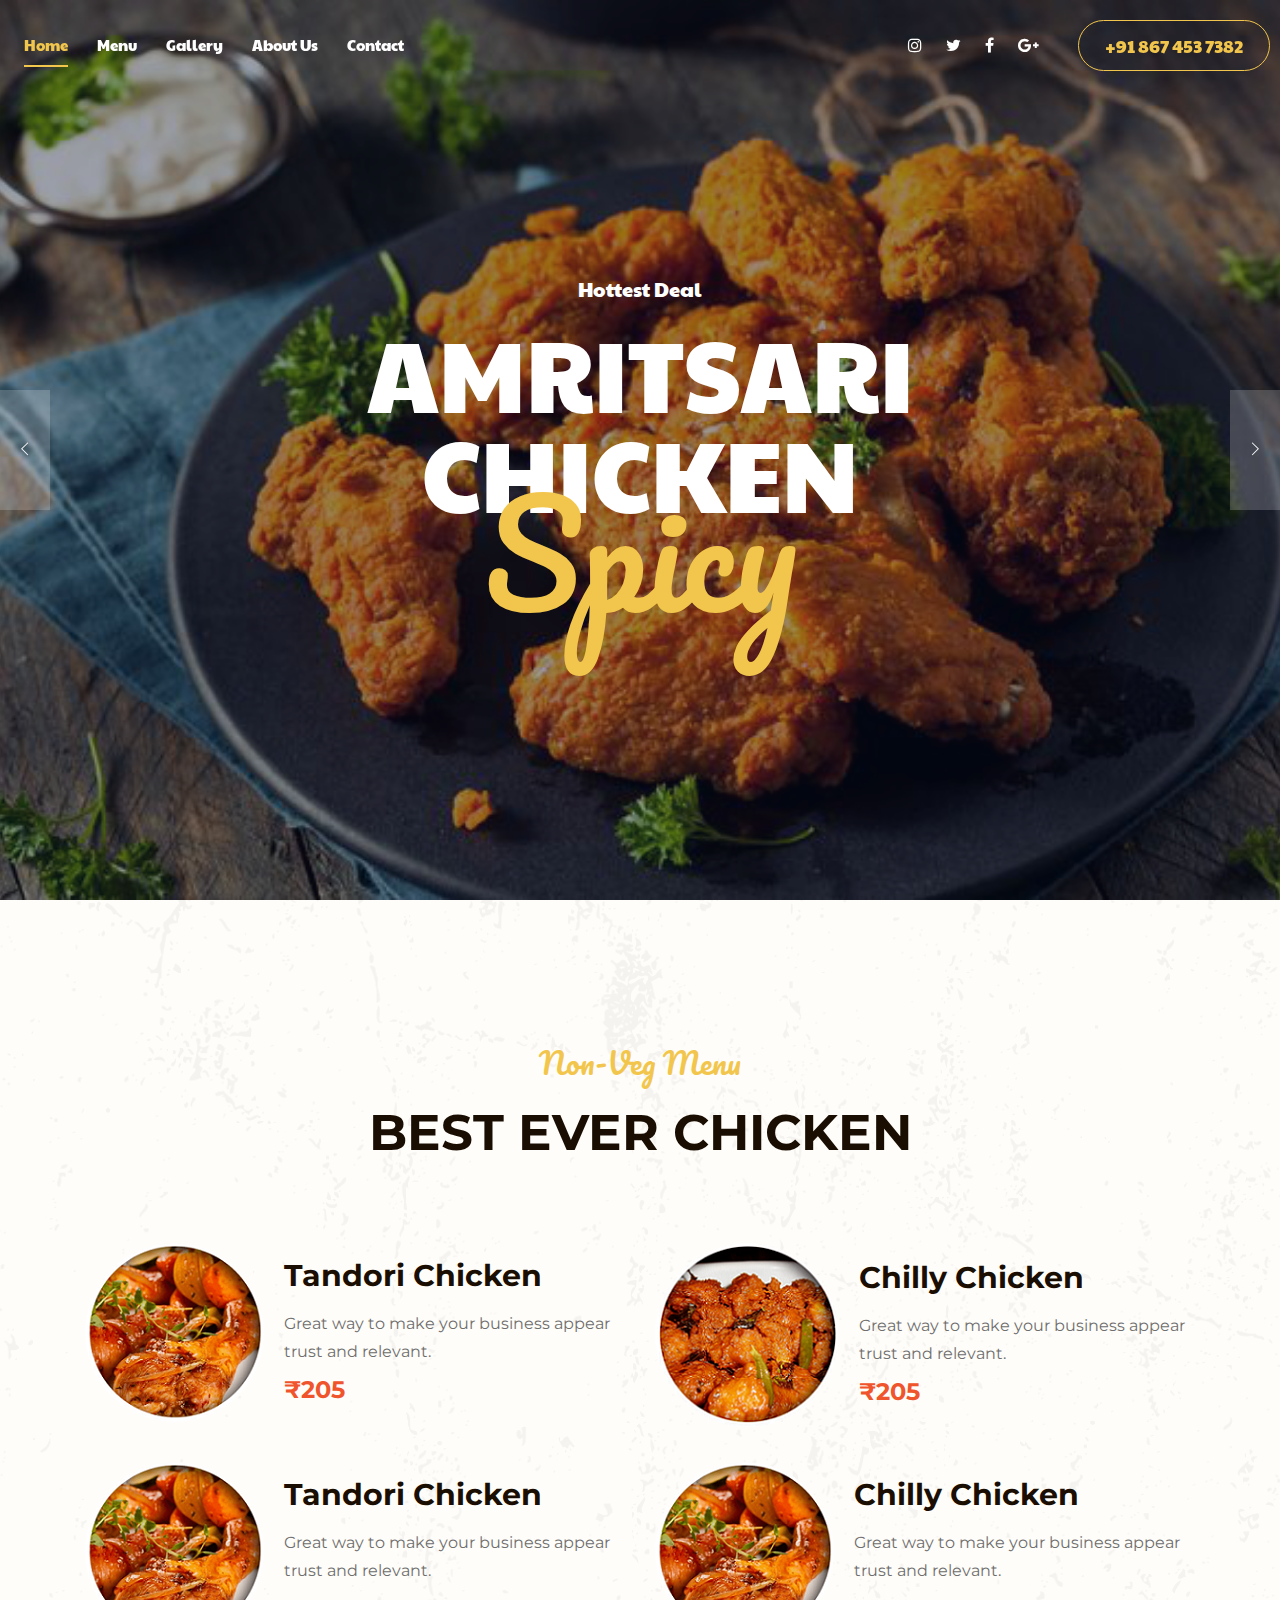
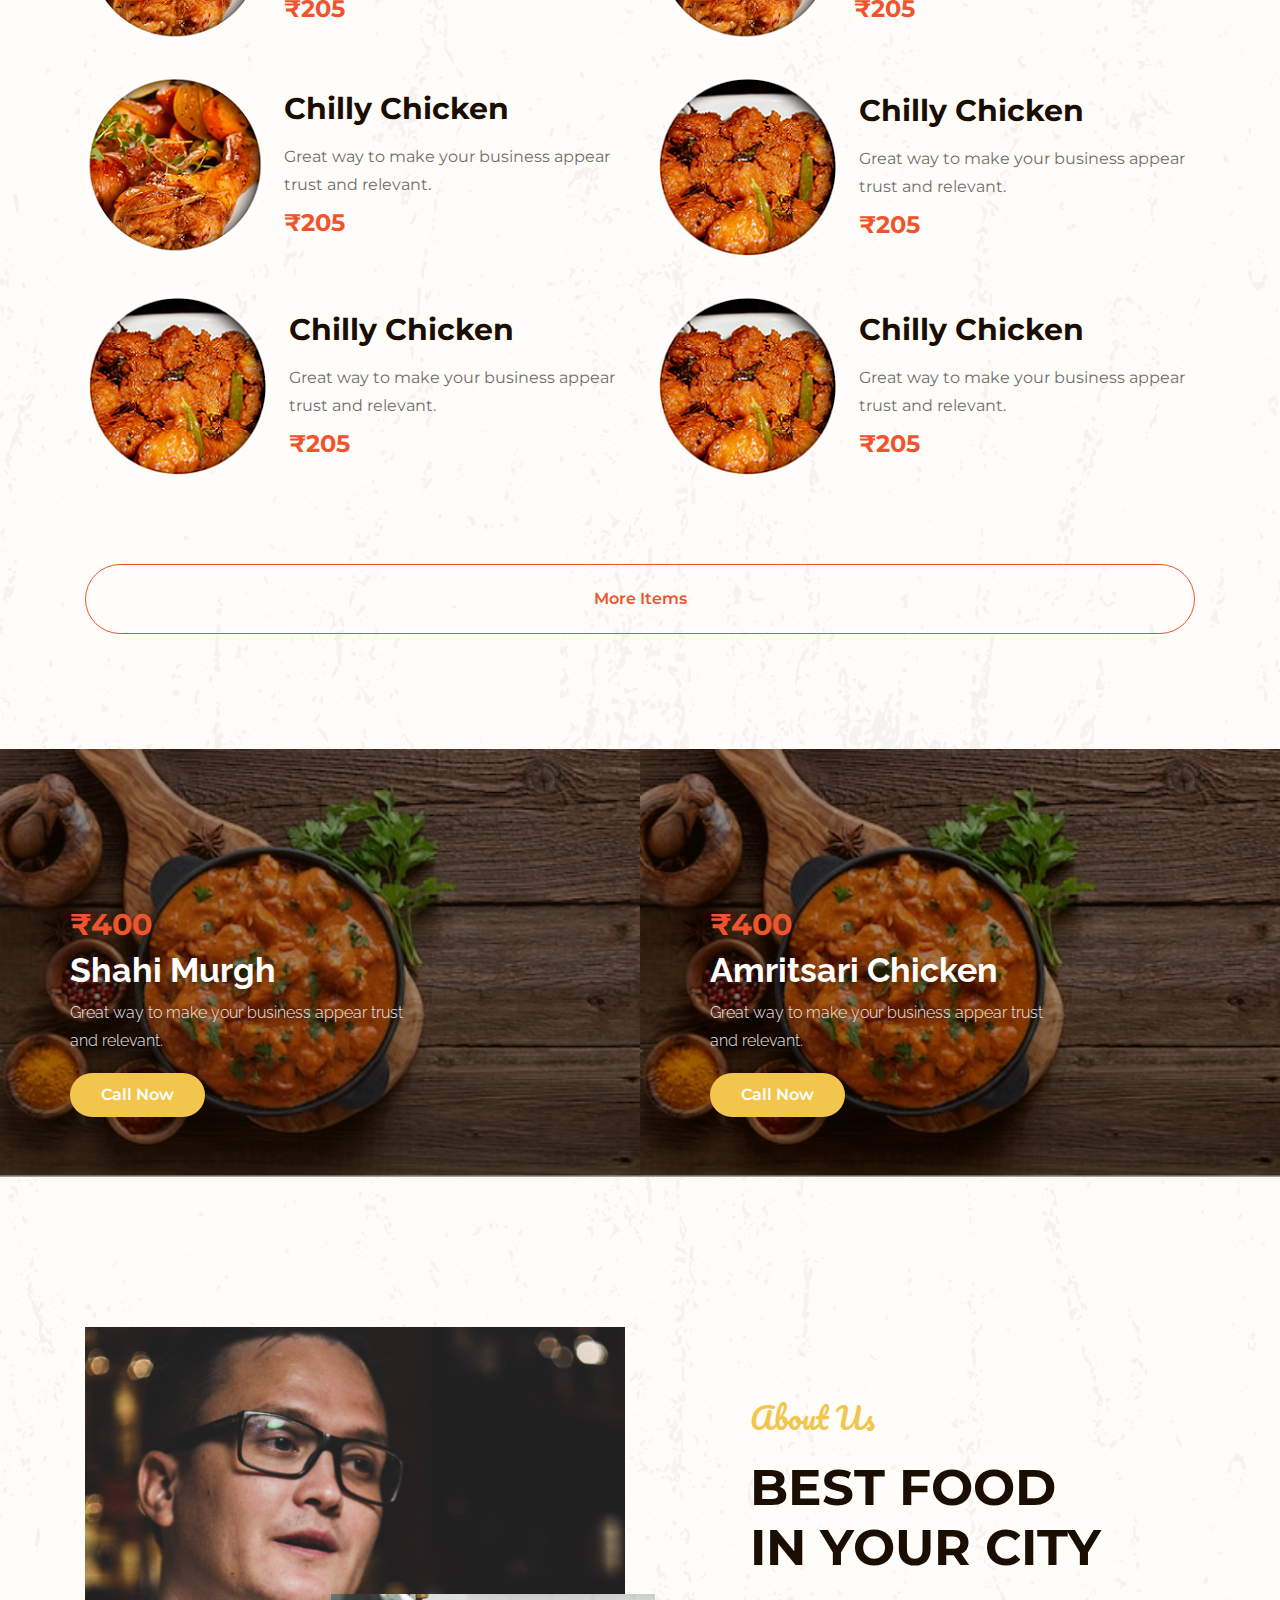
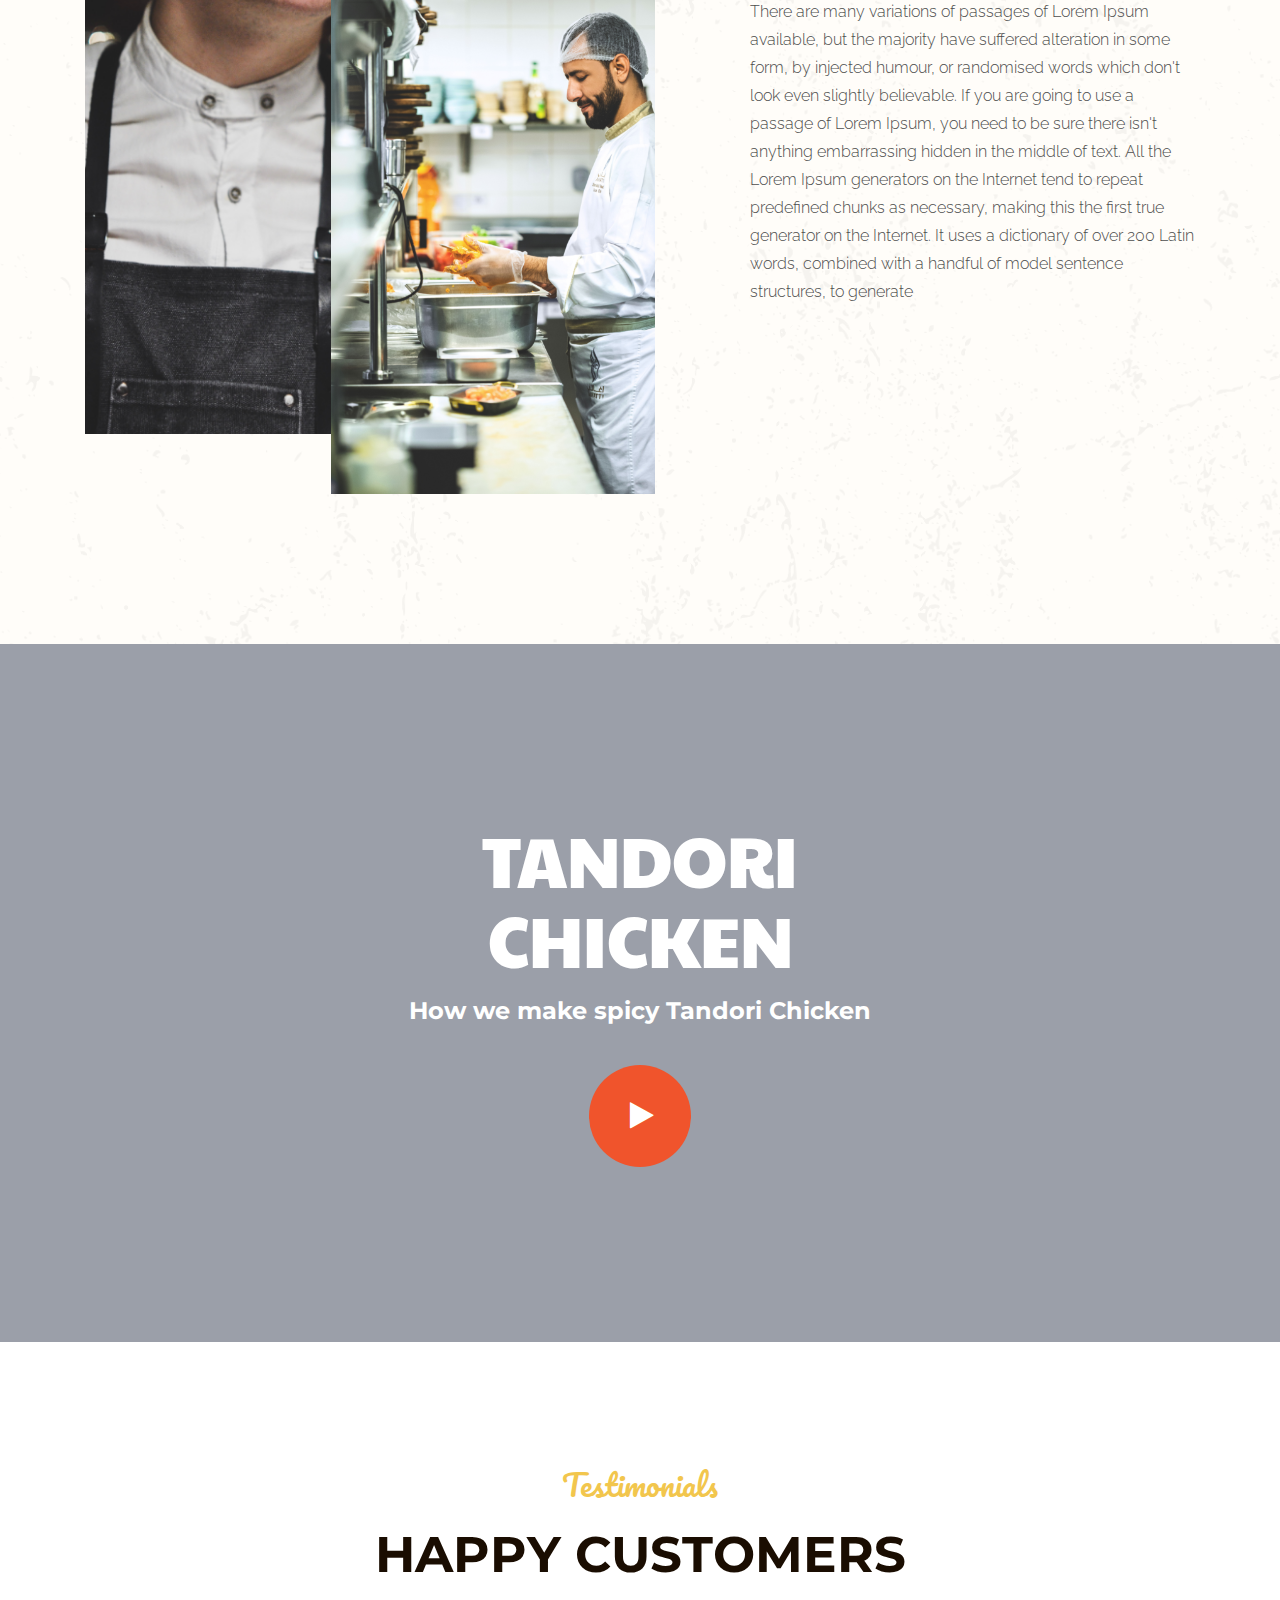
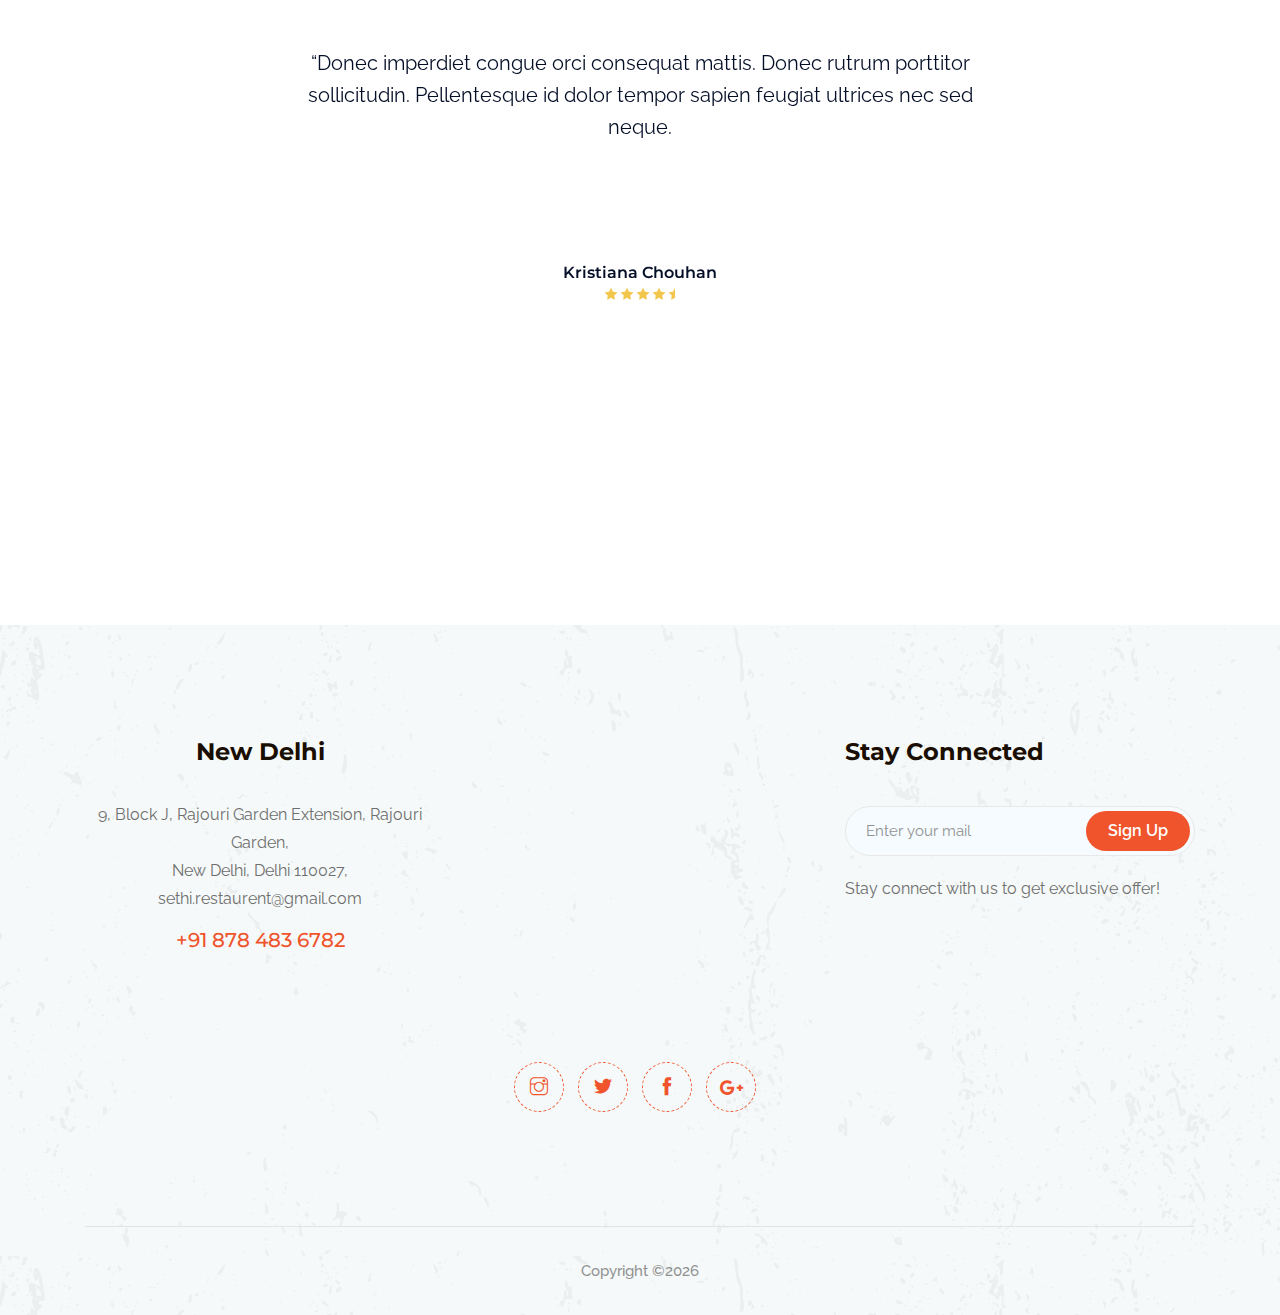
==== index.html @ 81995a4e "Add files via upload" ====
<!doctype html>
<html class="no-js" lang="zxx">

<!-- Mirrored from colorlib.com/preview/theme/burger/index.html by HTTrack Website Copier/3.x [XR&CO'2014], Sat, 27 Jun 2020 04:57:46 GMT -->
<!-- Added by HTTrack --><meta http-equiv="content-type" content="text/html;charset=UTF-8" /><!-- /Added by HTTrack -->
<head>
<meta charset="utf-8">
<meta http-equiv="x-ua-compatible" content="ie=edge">
<title>Sethi's Restaurent</title>
<meta name="description" content="">
<meta name="viewport" content="width=device-width, initial-scale=1">

<link rel="shortcut icon" type="image/x-icon" href="img/favicon.png">


<link rel="stylesheet" href="css/bootstrap.min.css">
<link rel="stylesheet" href="css/owl.carousel.min.css">
<link rel="stylesheet" href="css/magnific-popup.css">
<link rel="stylesheet" href="css/font-awesome.min.css">
<link rel="stylesheet" href="css/themify-icons.css">
<link rel="stylesheet" href="css/nice-select.css">
<link rel="stylesheet" href="css/flaticon.css">
<link rel="stylesheet" href="css/animate.css">
<link rel="stylesheet" href="css/slicknav.css">
<link rel="stylesheet" href="css/style.css">

</head>
<body>
<!--[if lte IE 9]>
            <p class="browserupgrade">You are using an <strong>outdated</strong> browser. Please <a href="https://browsehappy.com/">upgrade your browser</a> to improve your experience and security.</p>
        <![endif]-->

<header>
<div class="header-area ">
<div id="sticky-header" class="main-header-area">
<div class="container-fluid p-0">
<!-- <div class="row align-items-center no-gutters"> -->
<div class="row no-gutters">
<div class="col-xl-5 col-lg-5" id="menuitem">
<div class="main-menu  d-none d-lg-block">
<nav>
<ul id="navigation">
<li><a class="active" href="index-2.html">home</a></li>
<li><a href="#">Menu</a></li>
<li><a href="#">Gallery</a></li>
<li><a href="#">About Us</a></li>
<li><a href="#">Contact</a></li>
<!-- <li><a href="contact.html">Contact Us</a></li> -->
<!-- <li><a href="Menu.html">Menu</a></li> -->
<!-- <li><a href="about.html">Gallery</a></li> -->
<!-- <li><a href="about.html">About Us</a></li> -->
<!-- <li><a href="#">Pages <i class="ti-angle-down"></i></a>
<ul class="submenu">
<li><a href="elements.html">elements</a></li>
</ul>
</li> -->
</ul>
</nav>
</div>
</div>
<div class="col-xl-2 col-lg-2">
<div class="logo-img">
<a href="index-2.html">
<img src="img/logo.png" alt="">
</a>
</div>
</div>
<div class="col-xl-5 col-lg-5 d-none d-lg-block" id="menuitem">
<div class="book_room">
<div class="socail_links">
<ul>
<li>
<a href="#">
<i class="fa fa-instagram"></i>
</a>
</li>
<li>
<a href="#">
 <i class="fa fa-twitter"></i>
</a>
</li>
<li>
<a href="#">
<i class="fa fa-facebook"></i>
</a>
</li>
<li>
<a href="#">
<i class="fa fa-google-plus"></i>
</a>
</li>
</ul>
</div>
<div class="book_btn d-none d-xl-block">
<a class="#" href="#">+91 867 453 7382</a>
</div>
</div>
</div>
<div class="col-12">
<div class="mobile_menu d-block d-lg-none"></div>
</div>
</div>
</div>
</div>
</div>
</header>


<div class="slider_area">
<div class="slider_active owl-carousel">
<div class="single_slider  d-flex align-items-center slider_bg_1 overlay">
<div class="container">
<div class="row align-items-center justify-content-center">
<div class="col-xl-9 col-md-9 col-md-12">
<div class="slider_text text-center">
<div class="deal_text">
<span>Hottest Deal</span>
</div>
<h3>Amritsari <br>
Chicken</h3>
<h4>Spicy</h4>
</div>
</div>
</div>
</div>
</div>
<!-- <div class="single_slider  d-flex align-items-center slider_bg_3 overlay">
<div class="container">
<div class="row align-items-center justify-content-center">
<div class="col-xl-9 col-md-9 col-md-12">
<div class="slider_text text-center">
<div class="deal_text">
<span>Hottest Deal</span>
</div>
<h3>Amritsari <br>
Chicken</h3>
<h4>Spicy</h4>
</div>
</div>
</div>
</div>
</div> -->
<div class="single_slider  d-flex align-items-center slider_bg_2 overlay">
<div class="container">
<div class="row align-items-center justify-content-center">
<div class="col-xl-9 col-md-9 col-md-12">
<div class="slider_text text-center">
<div class="deal_text">
<span>Hottest Deal</span>
</div>
<h3>Amritsari <br>
Chicken</h3>
<h4>Spicy</h4>
</div>
</div>
</div>
</div>
</div>
</div>
</div>

<div class="best_burgers_area">
<div class="container">
<div class="row">
<div class="col-lg-12">
<div class="section_title text-center mb-80">
<span>Non-Veg Menu</span>
<h3>Best Ever Chicken</h3>
</div>
</div>
</div>
<div class="row">
<div class="col-xl-6 col-md-6 col-lg-6">
<div class="single_delicious d-flex align-items-center">
<div class="thumb">
<img src="img/burger/1.png" alt="">
</div>
<div class="info">
<h3>Tandori Chicken</h3>
<p>Great way to make your business appear trust and relevant.</p>
<span>₹205</span>
</div>
</div>
</div>
<div class="col-md-6 col-lg-6">
<div class="single_delicious d-flex align-items-center">
<div class="thumb">
<img src="img/burger/2.png" alt="">
</div>
<div class="info">
<h3>Chilly Chicken</h3>
<p>Great way to make your business appear trust and relevant.</p>
<span>₹205</span>
</div>
</div>
</div>
<div class="col-lg-6 col-md-6">
<div class="single_delicious d-flex align-items-center">
<div class="thumb">
<img src="img/burger/3.png" alt="">
</div>
<div class="info">
<h3>Tandori Chicken</h3>
<p>Great way to make your business appear trust and relevant.</p>
<span>₹205</span>
</div>
</div>
</div>
<div class="col-xl-6 col-md-6 col-lg-6">
<div class="single_delicious d-flex align-items-center">
<div class="thumb">
<img src="img/burger/4.png" alt="">
</div>
<div class="info">
<h3>Chilly Chicken</h3>
<p>Great way to make your business appear trust and relevant.</p>
<span>₹205</span>
</div>
</div>
</div>
<div class="col-lg-6 col-md-6">
<div class="single_delicious d-flex align-items-center">
<div class="thumb">
<img src="img/burger/5.png" alt="">
</div>
<div class="info">
<h3>Chilly Chicken</h3>
<p>Great way to make your business appear trust and relevant.</p>
<span>₹205</span>
</div>
</div>
</div>
<div class="col-lg-6 col-md-6">
<div class="single_delicious d-flex align-items-center">
<div class="thumb">
<img src="img/burger/6.png" alt="">
</div>
<div class="info">
<h3>Chilly Chicken</h3>
<p>Great way to make your business appear trust and relevant.</p>
<span>₹205</span>
</div>
</div>
</div>
<div class="col-lg-6 col-md-6">
<div class="single_delicious d-flex align-items-center">
<div class="thumb">
<img src="img/burger/7.png" alt="">
</div>
<div class="info">
<h3>Chilly Chicken</h3>
<p>Great way to make your business appear trust and relevant.</p>
<span>₹205</span>
</div>
</div>
</div>
<div class="col-lg-6 col-md-6">
<div class="single_delicious d-flex align-items-center">
<div class="thumb">
<img src="img/burger/8.png" alt="">
</div>
<div class="info">
<h3>Chilly Chicken</h3>
<p>Great way to make your business appear trust and relevant.</p>
<span>₹205</span>
</div>
</div>
</div>
</div>
<div class="row">
<div class="col-lg-12">
<div class="iteam_links">
 <a class="boxed-btn5" href="Menu.html">More Items</a>
 <!-- <a class="boxed-btn5" href="Menu.html">More Items</a> -->
</div>
</div>
</div>
</div>
</div>

<div class="Burger_President_area">
<div class="Burger_President_here">
<div class="single_Burger_President">
<div class="room_thumb">
<img src="img/burgers/1.png" alt="">
<div class="room_heading d-flex justify-content-between align-items-center">
<div class="room_heading_inner">
<span>₹400</span>
<h3>Shahi Murgh</h3>
<p>Great way to make your business appear trust <br> and relevant.</p>
<a href="#" class="boxed-btn3">Call Now</a>
</div>
</div>
</div>
</div>
<div class="single_Burger_President">
<div class="room_thumb">
<img src="img/burgers/2.png" alt="">
<div class="room_heading d-flex justify-content-between align-items-center">
<div class="room_heading_inner">
<span>₹400</span>
<h3>Amritsari Chicken</h3>
<p>Great way to make your business appear trust <br> and relevant.</p>
<a href="#" class="boxed-btn3">Call Now</a>
</div>
</div>
</div>
</div>
</div>
</div>


<div class="about_area">
<div class="container">
<div class="row align-items-center">
<div class="col-xl-6 col-lg-6 col-md-6">
<div class="about_thumb2">
<div class="img_1">
<img src="img/about/1.png" alt="">
</div>
<div class="img_2">
<img src="img/about/2.png" alt="">
</div>
</div>
</div>
<div class="col-xl-5 col-lg-5 offset-lg-1 col-md-6">
<div class="about_info">
<div class="section_title mb-20px">
<span>About Us</span>
<h3>Best Food <br>
in your City</h3>
</div>
<p>There are many variations of passages of Lorem Ipsum available, but the majority have suffered alteration in some form, by injected humour, or randomised words which don't look even slightly believable. If you are going to use a passage of Lorem Ipsum, you need to be sure there isn't anything embarrassing hidden in the middle of text. All the Lorem Ipsum generators on the Internet tend to repeat predefined chunks as necessary, making this the first true generator on the Internet. It uses a dictionary of over 200 Latin words, combined with a handful of model sentence structures, to generate</p>
<div class="img_thumb">
<img src="img/jessica-signature.png" alt="">
</div>
</div>
</div>
</div>
</div>
</div>


<div class="video_area video_bg overlay">
<div class="video_area_inner text-center">
<h3>Tandori  <br>
Chicken</h3>
<span>How we make spicy Tandori Chicken</span>
<div class="video_payer">
<a href="https://www.youtube.com/watch?v=Uz-b7mCPyfI" class="video_btn popup-video">
<i class="fa fa-play"></i>
</a>
</div>
</div>
</div>


<div class="testimonial_area ">
<div class="container">
<div class="row">
<div class="col-xl-12">
<div class="section_title mb-60 text-center">
<span>Testimonials</span>
<h3>Happy Customers</h3>
</div>
</div>
</div>
<div class="row">
<div class="col-xl-12">
<div class="testmonial_active owl-carousel">
<div class="single_carousel">
<div class="row justify-content-center">
<div class="col-lg-8">
<div class="single_testmonial text-center">
<p>“Donec imperdiet congue orci consequat mattis. Donec rutrum porttitor
sollicitudin. Pellentesque id dolor tempor sapien feugiat ultrices nec
sed
neque.</p>
<div class="testmonial_author">
<div class="thumb">
<img src="img/testmonial/1.png" alt="">
</div>
<h4>Kristiana Chouhan</h4>
<div class="stars">
<i class="fa fa-star"></i>
<i class="fa fa-star"></i>
<i class="fa fa-star"></i>
<i class="fa fa-star"></i>
<i class="fa fa-star-half"></i>
</div>
</div>
</div>
</div>
</div>
</div>
<div class="single_carousel">
<div class="row justify-content-center">
<div class="col-lg-8">
<div class="single_testmonial text-center">
<p>“Donec imperdiet congue orci consequat mattis. Donec rutrum porttitor
sollicitudin. Pellentesque id dolor tempor sapien feugiat ultrices nec
sed
neque.</p>
<div class="testmonial_author">
<div class="thumb">
<img src="img/testmonial/2.png" alt="">
</div>
<h4>Arafath Hossain</h4>
<div class="stars">
<i class="fa fa-star"></i>
<i class="fa fa-star"></i>
<i class="fa fa-star"></i>
 <i class="fa fa-star"></i>
<i class="fa fa-star-half"></i>
</div>
</div>
</div>
</div>
</div>
</div>
<div class="single_carousel">
<div class="row justify-content-center">
<div class="col-lg-8">
<div class="single_testmonial text-center">
<p>“Donec imperdiet congue orci consequat mattis. Donec rutrum porttitor
sollicitudin. Pellentesque id dolor tempor sapien feugiat ultrices nec
sed
neque.</p>
<div class="testmonial_author">
<div class="thumb">
<img src="img/testmonial/3.png" alt="">
</div>
<h4>A.H Shemanto</h4>
<div class="stars">
<i class="fa fa-star"></i>
<i class="fa fa-star"></i>
<i class="fa fa-star"></i>
<i class="fa fa-star"></i>
<i class="fa fa-star-half"></i>
</div>
</div>
</div>
</div>
</div>
</div>
</div>
</div>
</div>
</div>
</div>


<div class="instragram_area">
<div class="container">
<div class="row">
<div class="col-lg-3 col-md-6">
<div class="single_instagram">
<img src="img/instragram/1.png" alt="">
<div class="ovrelay">
<a href="#">
<i class="fa fa-instagram"></i>
</a>
</div>
</div>
</div>
<div class="col-lg-3 col-md-6">
<div class="single_instagram">
<img src="img/instragram/2.png" alt="">
<div class="ovrelay">
<a href="#">
<i class="fa fa-instagram"></i>
</a>
</div>
</div>
</div>
<div class="col-lg-3 col-md-6">
<div class="single_instagram">
<img src="img/instragram/3.png" alt="">
<div class="ovrelay">
<a href="#">
<i class="fa fa-instagram"></i>
</a>
</div>
</div>
</div>
<div class="col-lg-3 col-md-6">
<div class="single_instagram">
<img src="img/instragram/4.png" alt="">
<div class="ovrelay">
<a href="#">
<i class="fa fa-instagram"></i>
</a>
</div>
</div>
 </div>
</div>
</div>
</div>

<footer class="footer">
<div class="footer_top">
<div class="container">
<div class="row">
<div class="col-xl-4 col-md-6 col-lg-4">
<div class="footer_widget text-center ">
<h3 class="footer_title pos_margin">
New Delhi
</h3>
<p>9, Block J, Rajouri Garden Extension, Rajouri Garden, <br>
 New Delhi, Delhi 110027, <br>
<a href="mailto: abc@example.com" >sethi.restaurent@gmail.com</a></p>
<a class="number" href="#">+91 878 483 6782</a>
</div>
</div>
<div class="col-xl-4 col-md-6 col-lg-4">
<div class="footer_widget text-center ">
</div>
</div>
<div class="col-xl-4 col-md-12 col-lg-4">
<div class="footer_widget">
<h3 class="footer_title">
Stay Connected
</h3>
<form action="#" class="newsletter_form">
<input type="text" placeholder="Enter your mail">
<button type="submit">Sign Up</button>
</form>
<p class="newsletter_text">Stay connect with us to get exclusive offer!</p>
</div>
</div>
</div>
<div class="row justify-content-center">
<div class="col-lg-4">
<div class="socail_links text-center">
<ul>
<li>
<a href="#">
<i class="ti-instagram"></i>
</a>
</li>
<li>
<a href="#">
<i class="ti-twitter-alt"></i>
</a>
</li>
<li>
<a href="#">
<i class="ti-facebook"></i>
</a>
</li>
<li>
<a href="#">
<i class="fa fa-google-plus"></i>
</a>
</li>
</ul>
</div>
</div>
</div>
</div>
</div>
<div class="copy-right_text">
<div class="container">
<div class="footer_border"></div>
<div class="row">
<div class="col-xl-12">
 <p class="copy_right text-center">

Copyright &copy;<script></script><script type="b43853bebf115ddf6f849d0b-text/javascript">document.write(new Date().getFullYear());</script><i aria-hidden="true"></i>

</p>
</div>
</div>
</div>
</div>
</footer>

<script src="js/vendor/modernizr-3.5.0.min.js" type="b43853bebf115ddf6f849d0b-text/javascript"></script>
<script src="js/vendor/jquery-1.12.4.min.js" type="b43853bebf115ddf6f849d0b-text/javascript"></script>
<script src="js/popper.min.js" type="b43853bebf115ddf6f849d0b-text/javascript"></script>
<script src="js/bootstrap.min.js" type="b43853bebf115ddf6f849d0b-text/javascript"></script>
<script src="js/owl.carousel.min.js" type="b43853bebf115ddf6f849d0b-text/javascript"></script>
<script src="js/isotope.pkgd.min.js" type="b43853bebf115ddf6f849d0b-text/javascript"></script>
<script src="js/ajax-form.js" type="b43853bebf115ddf6f849d0b-text/javascript"></script>
<script src="js/waypoints.min.js" type="b43853bebf115ddf6f849d0b-text/javascript"></script>
<script src="js/jquery.counterup.min.js" type="b43853bebf115ddf6f849d0b-text/javascript"></script>
<script src="js/imagesloaded.pkgd.min.js" type="b43853bebf115ddf6f849d0b-text/javascript"></script>
<script src="js/scrollIt.js" type="b43853bebf115ddf6f849d0b-text/javascript"></script>
<script src="js/jquery.scrollUp.min.js" type="b43853bebf115ddf6f849d0b-text/javascript"></script>
<script src="js/wow.min.js" type="b43853bebf115ddf6f849d0b-text/javascript"></script>
<script src="js/nice-select.min.js" type="b43853bebf115ddf6f849d0b-text/javascript"></script>
<script src="js/jquery.slicknav.min.js" type="b43853bebf115ddf6f849d0b-text/javascript"></script>
<script src="js/jquery.magnific-popup.min.js" type="b43853bebf115ddf6f849d0b-text/javascript"></script>
<script src="js/plugins.js" type="b43853bebf115ddf6f849d0b-text/javascript"></script>

<script src="js/contact.js" type="b43853bebf115ddf6f849d0b-text/javascript"></script>
<script src="js/jquery.ajaxchimp.min.js" type="b43853bebf115ddf6f849d0b-text/javascript"></script>
<script src="js/jquery.form.js" type="b43853bebf115ddf6f849d0b-text/javascript"></script>
<script src="js/jquery.validate.min.js" type="b43853bebf115ddf6f849d0b-text/javascript"></script>
<script src="js/mail-script.js" type="b43853bebf115ddf6f849d0b-text/javascript"></script>
<script src="js/main.js" type="b43853bebf115ddf6f849d0b-text/javascript"></script>

<script async src="https://www.googletagmanager.com/gtag/js?id=UA-23581568-13" type="b43853bebf115ddf6f849d0b-text/javascript"></script>
<script type="b43853bebf115ddf6f849d0b-text/javascript">
  window.dataLayer = window.dataLayer || [];
  function gtag(){dataLayer.push(arguments);}
  gtag('js', new Date());

  gtag('config', 'UA-23581568-13');
</script>
<script src="js/rocket-loader.min.js" data-cf-settings="b43853bebf115ddf6f849d0b-|49" defer=""></script></body>

<!-- Mirrored from colorlib.com/preview/theme/burger/index.html by HTTrack Website Copier/3.x [XR&CO'2014], Sat, 27 Jun 2020 04:57:46 GMT -->
</html>
---- css/themify-icons.css ----
@font-face {
	font-family: 'themify';
	src:url('../fonts/themify9f24.eot?-fvbane');
	src:url('../fonts/themifyd41d.eot?#iefix-fvbane') format('embedded-opentype'),
		url('../fonts/themify9f24.woff?-fvbane') format('woff'),
		url('../fonts/themify9f24.ttf?-fvbane') format('truetype'),
		url('../fonts/themify9f24.svg?-fvbane#themify') format('svg');
	font-weight: normal;
	font-style: normal;
}

[class^="ti-"], [class*=" ti-"] {
	font-family: 'themify';
	/* speak: none; */
	font-style: normal;
	font-weight: normal;
	font-variant: normal;
	text-transform: none;
	line-height: 1;

	/* Better Font Rendering =========== */
	-webkit-font-smoothing: antialiased;
	-moz-osx-font-smoothing: grayscale;
}

.ti-wand:before {
	content: "\e600";
}
.ti-volume:before {
	content: "\e601";
}
.ti-user:before {
	content: "\e602";
}
.ti-unlock:before {
	content: "\e603";
}
.ti-unlink:before {
	content: "\e604";
}
.ti-trash:before {
	content: "\e605";
}
.ti-thought:before {
	content: "\e606";
}
.ti-target:before {
	content: "\e607";
}
.ti-tag:before {
	content: "\e608";
}
.ti-tablet:before {
	content: "\e609";
}
.ti-star:before {
	content: "\e60a";
}
.ti-spray:before {
	content: "\e60b";
}
.ti-signal:before {
	content: "\e60c";
}
.ti-shopping-cart:before {
	content: "\e60d";
}
.ti-shopping-cart-full:before {
	content: "\e60e";
}
.ti-settings:before {
	content: "\e60f";
}
.ti-search:before {
	content: "\e610";
}
.ti-zoom-in:before {
	content: "\e611";
}
.ti-zoom-out:before {
	content: "\e612";
}
.ti-cut:before {
	content: "\e613";
}
.ti-ruler:before {
	content: "\e614";
}
.ti-ruler-pencil:before {
	content: "\e615";
}
.ti-ruler-alt:before {
	content: "\e616";
}
.ti-bookmark:before {
	content: "\e617";
}
.ti-bookmark-alt:before {
	content: "\e618";
}
.ti-reload:before {
	content: "\e619";
}
.ti-plus:before {
	content: "\e61a";
}
.ti-pin:before {
	content: "\e61b";
}
.ti-pencil:before {
	content: "\e61c";
}
.ti-pencil-alt:before {
	content: "\e61d";
}
.ti-paint-roller:before {
	content: "\e61e";
}
.ti-paint-bucket:before {
	content: "\e61f";
}
.ti-na:before {
	content: "\e620";
}
.ti-mobile:before {
	content: "\e621";
}
.ti-minus:before {
	content: "\e622";
}
.ti-medall:before {
	content: "\e623";
}
.ti-medall-alt:before {
	content: "\e624";
}
.ti-marker:before {
	content: "\e625";
}
.ti-marker-alt:before {
	content: "\e626";
}
.ti-arrow-up:before {
	content: "\e627";
}
.ti-arrow-right:before {
	content: "\e628";
}
.ti-arrow-left:before {
	content: "\e629";
}
.ti-arrow-down:before {
	content: "\e62a";
}
.ti-lock:before {
	content: "\e62b";
}
.ti-location-arrow:before {
	content: "\e62c";
}
.ti-link:before {
	content: "\e62d";
}
.ti-layout:before {
	content: "\e62e";
}
.ti-layers:before {
	content: "\e62f";
}
.ti-layers-alt:before {
	content: "\e630";
}
.ti-key:before {
	content: "\e631";
}
.ti-import:before {
	content: "\e632";
}
.ti-image:before {
	content: "\e633";
}
.ti-heart:before {
	content: "\e634";
}
.ti-heart-broken:before {
	content: "\e635";
}
.ti-hand-stop:before {
	content: "\e636";
}
.ti-hand-open:before {
	content: "\e637";
}
.ti-hand-drag:before {
	content: "\e638";
}
.ti-folder:before {
	content: "\e639";
}
.ti-flag:before {
	content: "\e63a";
}
.ti-flag-alt:before {
	content: "\e63b";
}
.ti-flag-alt-2:before {
	content: "\e63c";
}
.ti-eye:before {
	content: "\e63d";
}
.ti-export:before {
	content: "\e63e";
}
.ti-exchange-vertical:before {
	content: "\e63f";
}
.ti-desktop:before {
	content: "\e640";
}
.ti-cup:before {
	content: "\e641";
}
.ti-crown:before {
	content: "\e642";
}
.ti-comments:before {
	content: "\e643";
}
.ti-comment:before {
	content: "\e644";
}
.ti-comment-alt:before {
	content: "\e645";
}
.ti-close:before {
	content: "\e646";
}
.ti-clip:before {
	content: "\e647";
}
.ti-angle-up:before {
	content: "\e648";
}
.ti-angle-right:before {
	content: "\e649";
}
.ti-angle-left:before {
	content: "\e64a";
}
.ti-angle-down:before {
	content: "\e64b";
}
.ti-check:before {
	content: "\e64c";
}
.ti-check-box:before {
	content: "\e64d";
}
.ti-camera:before {
	content: "\e64e";
}
.ti-announcement:before {
	content: "\e64f";
}
.ti-brush:before {
	content: "\e650";
}
.ti-briefcase:before {
	content: "\e651";
}
.ti-bolt:before {
	content: "\e652";
}
.ti-bolt-alt:before {
	content: "\e653";
}
.ti-blackboard:before {
	content: "\e654";
}
.ti-bag:before {
	content: "\e655";
}
.ti-move:before {
	content: "\e656";
}
.ti-arrows-vertical:before {
	content: "\e657";
}
.ti-arrows-horizontal:before {
	content: "\e658";
}
.ti-fullscreen:before {
	content: "\e659";
}
.ti-arrow-top-right:before {
	content: "\e65a";
}
.ti-arrow-top-left:before {
	content: "\e65b";
}
.ti-arrow-circle-up:before {
	content: "\e65c";
}
.ti-arrow-circle-right:before {
	content: "\e65d";
}
.ti-arrow-circle-left:before {
	content: "\e65e";
}
.ti-arrow-circle-down:before {
	content: "\e65f";
}
.ti-angle-double-up:before {
	content: "\e660";
}
.ti-angle-double-right:before {
	content: "\e661";
}
.ti-angle-double-left:before {
	content: "\e662";
}
.ti-angle-double-down:before {
	content: "\e663";
}
.ti-zip:before {
	content: "\e664";
}
.ti-world:before {
	content: "\e665";
}
.ti-wheelchair:before {
	content: "\e666";
}
.ti-view-list:before {
	content: "\e667";
}
.ti-view-list-alt:before {
	content: "\e668";
}
.ti-view-grid:before {
	content: "\e669";
}
.ti-uppercase:before {
	content: "\e66a";
}
.ti-upload:before {
	content: "\e66b";
}
.ti-underline:before {
	content: "\e66c";
}
.ti-truck:before {
	content: "\e66d";
}
.ti-timer:before {
	content: "\e66e";
}
.ti-ticket:before {
	content: "\e66f";
}
.ti-thumb-up:before {
	content: "\e670";
}
.ti-thumb-down:before {
	content: "\e671";
}
.ti-text:before {
	content: "\e672";
}
.ti-stats-up:before {
	content: "\e673";
}
.ti-stats-down:before {
	content: "\e674";
}
.ti-split-v:before {
	content: "\e675";
}
.ti-split-h:before {
	content: "\e676";
}
.ti-smallcap:before {
	content: "\e677";
}
.ti-shine:before {
	content: "\e678";
}
.ti-shift-right:before {
	content: "\e679";
}
.ti-shift-left:before {
	content: "\e67a";
}
.ti-shield:before {
	content: "\e67b";
}
.ti-notepad:before {
	content: "\e67c";
}
.ti-server:before {
	content: "\e67d";
}
.ti-quote-right:before {
	content: "\e67e";
}
.ti-quote-left:before {
	content: "\e67f";
}
.ti-pulse:before {
	content: "\e680";
}
.ti-printer:before {
	content: "\e681";
}
.ti-power-off:before {
	content: "\e682";
}
.ti-plug:before {
	content: "\e683";
}
.ti-pie-chart:before {
	content: "\e684";
}
.ti-paragraph:before {
	content: "\e685";
}
.ti-panel:before {
	content: "\e686";
}
.ti-package:before {
	content: "\e687";
}
.ti-music:before {
	content: "\e688";
}
.ti-music-alt:before {
	content: "\e689";
}
.ti-mouse:before {
	content: "\e68a";
}
.ti-mouse-alt:before {
	content: "\e68b";
}
.ti-money:before {
	content: "\e68c";
}
.ti-microphone:before {
	content: "\e68d";
}
.ti-menu:before {
	content: "\e68e";
}
.ti-menu-alt:before {
	content: "\e68f";
}
.ti-map:before {
	content: "\e690";
}
.ti-map-alt:before {
	content: "\e691";
}
.ti-loop:before {
	content: "\e692";
}
.ti-location-pin:before {
	content: "\e693";
}
.ti-list:before {
	content: "\e694";
}
.ti-light-bulb:before {
	content: "\e695";
}
.ti-Italic:before {
	content: "\e696";
}
.ti-info:before {
	content: "\e697";
}
.ti-infinite:before {
	content: "\e698";
}
.ti-id-badge:before {
	content: "\e699";
}
.ti-hummer:before {
	content: "\e69a";
}
.ti-home:before {
	content: "\e69b";
}
.ti-help:before {
	content: "\e69c";
}
.ti-headphone:before {
	content: "\e69d";
}
.ti-harddrives:before {
	content: "\e69e";
}
.ti-harddrive:before {
	content: "\e69f";
}
.ti-gift:before {
	content: "\e6a0";
}
.ti-game:before {
	content: "\e6a1";
}
.ti-filter:before {
	content: "\e6a2";
}
.ti-files:before {
	content: "\e6a3";
}
.ti-file:before {
	content: "\e6a4";
}
.ti-eraser:before {
	content: "\e6a5";
}
.ti-envelope:before {
	content: "\e6a6";
}
.ti-download:before {
	content: "\e6a7";
}
.ti-direction:before {
	content: "\e6a8";
}
.ti-direction-alt:before {
	content: "\e6a9";
}
.ti-dashboard:before {
	content: "\e6aa";
}
.ti-control-stop:before {
	content: "\e6ab";
}
.ti-control-shuffle:before {
	content: "\e6ac";
}
.ti-control-play:before {
	content: "\e6ad";
}
.ti-control-pause:before {
	content: "\e6ae";
}
.ti-control-forward:before {
	content: "\e6af";
}
.ti-control-backward:before {
	content: "\e6b0";
}
.ti-cloud:before {
	content: "\e6b1";
}
.ti-cloud-up:before {
	content: "\e6b2";
}
.ti-cloud-down:before {
	content: "\e6b3";
}
.ti-clipboard:before {
	content: "\e6b4";
}
.ti-car:before {
	content: "\e6b5";
}
.ti-calendar:before {
	content: "\e6b6";
}
.ti-book:before {
	content: "\e6b7";
}
.ti-bell:before {
	content: "\e6b8";
}
.ti-basketball:before {
	content: "\e6b9";
}
.ti-bar-chart:before {
	content: "\e6ba";
}
.ti-bar-chart-alt:before {
	content: "\e6bb";
}
.ti-back-right:before {
	content: "\e6bc";
}
.ti-back-left:before {
	content: "\e6bd";
}
.ti-arrows-corner:before {
	content: "\e6be";
}
.ti-archive:before {
	content: "\e6bf";
}
.ti-anchor:before {
	content: "\e6c0";
}
.ti-align-right:before {
	content: "\e6c1";
}
.ti-align-left:before {
	content: "\e6c2";
}
.ti-align-justify:before {
	content: "\e6c3";
}
.ti-align-center:before {
	content: "\e6c4";
}
.ti-alert:before {
	content: "\e6c5";
}
.ti-alarm-clock:before {
	content: "\e6c6";
}
.ti-agenda:before {
	content: "\e6c7";
}
.ti-write:before {
	content: "\e6c8";
}
.ti-window:before {
	content: "\e6c9";
}
.ti-widgetized:before {
	content: "\e6ca";
}
.ti-widget:before {
	content: "\e6cb";
}
.ti-widget-alt:before {
	content: "\e6cc";
}
.ti-wallet:before {
	content: "\e6cd";
}
.ti-video-clapper:before {
	content: "\e6ce";
}
.ti-video-camera:before {
	content: "\e6cf";
}
.ti-vector:before {
	content: "\e6d0";
}
.ti-themify-logo:before {
	content: "\e6d1";
}
.ti-themify-favicon:before {
	content: "\e6d2";
}
.ti-themify-favicon-alt:before {
	content: "\e6d3";
}
.ti-support:before {
	content: "\e6d4";
}
.ti-stamp:before {
	content: "\e6d5";
}
.ti-split-v-alt:before {
	content: "\e6d6";
}
.ti-slice:before {
	content: "\e6d7";
}
.ti-shortcode:before {
	content: "\e6d8";
}
.ti-shift-right-alt:before {
	content: "\e6d9";
}
.ti-shift-left-alt:before {
	content: "\e6da";
}
.ti-ruler-alt-2:before {
	content: "\e6db";
}
.ti-receipt:before {
	content: "\e6dc";
}
.ti-pin2:before {
	content: "\e6dd";
}
.ti-pin-alt:before {
	content: "\e6de";
}
.ti-pencil-alt2:before {
	content: "\e6df";
}
.ti-palette:before {
	content: "\e6e0";
}
.ti-more:before {
	content: "\e6e1";
}
.ti-more-alt:before {
	content: "\e6e2";
}
.ti-microphone-alt:before {
	content: "\e6e3";
}
.ti-magnet:before {
	content: "\e6e4";
}
.ti-line-double:before {
	content: "\e6e5";
}
.ti-line-dotted:before {
	content: "\e6e6";
}
.ti-line-dashed:before {
	content: "\e6e7";
}
.ti-layout-width-full:before {
	content: "\e6e8";
}
.ti-layout-width-default:before {
	content: "\e6e9";
}
.ti-layout-width-default-alt:before {
	content: "\e6ea";
}
.ti-layout-tab:before {
	content: "\e6eb";
}
.ti-layout-tab-window:before {
	content: "\e6ec";
}
.ti-layout-tab-v:before {
	content: "\e6ed";
}
.ti-layout-tab-min:before {
	content: "\e6ee";
}
.ti-layout-slider:before {
	content: "\e6ef";
}
.ti-layout-slider-alt:before {
	content: "\e6f0";
}
.ti-layout-sidebar-right:before {
	content: "\e6f1";
}
.ti-layout-sidebar-none:before {
	content: "\e6f2";
}
.ti-layout-sidebar-left:before {
	content: "\e6f3";
}
.ti-layout-placeholder:before {
	content: "\e6f4";
}
.ti-layout-menu:before {
	content: "\e6f5";
}
.ti-layout-menu-v:before {
	content: "\e6f6";
}
.ti-layout-menu-separated:before {
	content: "\e6f7";
}
.ti-layout-menu-full:before {
	content: "\e6f8";
}
.ti-layout-media-right-alt:before {
	content: "\e6f9";
}
.ti-layout-media-right:before {
	content: "\e6fa";
}
.ti-layout-media-overlay:before {
	content: "\e6fb";
}
.ti-layout-media-overlay-alt:before {
	content: "\e6fc";
}
.ti-layout-media-overlay-alt-2:before {
	content: "\e6fd";
}
.ti-layout-media-left-alt:before {
	content: "\e6fe";
}
.ti-layout-media-left:before {
	content: "\e6ff";
}
.ti-layout-media-center-alt:before {
	content: "\e700";
}
.ti-layout-media-center:before {
	content: "\e701";
}
.ti-layout-list-thumb:before {
	content: "\e702";
}
.ti-layout-list-thumb-alt:before {
	content: "\e703";
}
.ti-layout-list-post:before {
	content: "\e704";
}
.ti-layout-list-large-image:before {
	content: "\e705";
}
.ti-layout-line-solid:before {
	content: "\e706";
}
.ti-layout-grid4:before {
	content: "\e707";
}
.ti-layout-grid3:before {
	content: "\e708";
}
.ti-layout-grid2:before {
	content: "\e709";
}
.ti-layout-grid2-thumb:before {
	content: "\e70a";
}
.ti-layout-cta-right:before {
	content: "\e70b";
}
.ti-layout-cta-left:before {
	content: "\e70c";
}
.ti-layout-cta-center:before {
	content: "\e70d";
}
.ti-layout-cta-btn-right:before {
	content: "\e70e";
}
.ti-layout-cta-btn-left:before {
	content: "\e70f";
}
.ti-layout-column4:before {
	content: "\e710";
}
.ti-layout-column3:before {
	content: "\e711";
}
.ti-layout-column2:before {
	content: "\e712";
}
.ti-layout-accordion-separated:before {
	content: "\e713";
}
.ti-layout-accordion-merged:before {
	content: "\e714";
}
.ti-layout-accordion-list:before {
	content: "\e715";
}
.ti-ink-pen:before {
	content: "\e716";
}
.ti-info-alt:before {
	content: "\e717";
}
.ti-help-alt:before {
	content: "\e718";
}
.ti-headphone-alt:before {
	content: "\e719";
}
.ti-hand-point-up:before {
	content: "\e71a";
}
.ti-hand-point-right:before {
	content: "\e71b";
}
.ti-hand-point-left:before {
	content: "\e71c";
}
.ti-hand-point-down:before {
	content: "\e71d";
}
.ti-gallery:before {
	content: "\e71e";
}
.ti-face-smile:before {
	content: "\e71f";
}
.ti-face-sad:before {
	content: "\e720";
}
.ti-credit-card:before {
	content: "\e721";
}
.ti-control-skip-forward:before {
	content: "\e722";
}
.ti-control-skip-backward:before {
	content: "\e723";
}
.ti-control-record:before {
	content: "\e724";
}
.ti-control-eject:before {
	content: "\e725";
}
.ti-comments-smiley:before {
	content: "\e726";
}
.ti-brush-alt:before {
	content: "\e727";
}
.ti-youtube:before {
	content: "\e728";
}
.ti-vimeo:before {
	content: "\e729";
}
.ti-twitter:before {
	content: "\e72a";
}
.ti-time:before {
	content: "\e72b";
}
.ti-tumblr:before {
	content: "\e72c";
}
.ti-skype:before {
	content: "\e72d";
}
.ti-share:before {
	content: "\e72e";
}
.ti-share-alt:before {
	content: "\e72f";
}
.ti-rocket:before {
	content: "\e730";
}
.ti-pinterest:before {
	content: "\e731";
}
.ti-new-window:before {
	content: "\e732";
}
.ti-microsoft:before {
	content: "\e733";
}
.ti-list-ol:before {
	content: "\e734";
}
.ti-linkedin:before {
	content: "\e735";
}
.ti-layout-sidebar-2:before {
	content: "\e736";
}
.ti-layout-grid4-alt:before {
	content: "\e737";
}
.ti-layout-grid3-alt:before {
	content: "\e738";
}
.ti-layout-grid2-alt:before {
	content: "\e739";
}
.ti-layout-column4-alt:before {
	content: "\e73a";
}
.ti-layout-column3-alt:before {
	content: "\e73b";
}
.ti-layout-column2-alt:before {
	content: "\e73c";
}
.ti-instagram:before {
	content: "\e73d";
}
.ti-google:before {
	content: "\e73e";
}
.ti-github:before {
	content: "\e73f";
}
.ti-flickr:before {
	content: "\e740";
}
.ti-facebook:before {
	content: "\e741";
}
.ti-dropbox:before {
	content: "\e742";
}
.ti-dribbble:before {
	content: "\e743";
}
.ti-apple:before {
	content: "\e744";
}
.ti-android:before {
	content: "\e745";
}
.ti-save:before {
	content: "\e746";
}
.ti-save-alt:before {
	content: "\e747";
}
.ti-yahoo:before {
	content: "\e748";
}
.ti-wordpress:before {
	content: "\e749";
}
.ti-vimeo-alt:before {
	content: "\e74a";
}
.ti-twitter-alt:before {
	content: "\e74b";
}
.ti-tumblr-alt:before {
	content: "\e74c";
}
.ti-trello:before {
	content: "\e74d";
}
.ti-stack-overflow:before {
	content: "\e74e";
}
.ti-soundcloud:before {
	content: "\e74f";
}
.ti-sharethis:before {
	content: "\e750";
}
.ti-sharethis-alt:before {
	content: "\e751";
}
.ti-reddit:before {
	content: "\e752";
}
.ti-pinterest-alt:before {
	content: "\e753";
}
.ti-microsoft-alt:before {
	content: "\e754";
}
.ti-linux:before {
	content: "\e755";
}
.ti-jsfiddle:before {
	content: "\e756";
}
.ti-joomla:before {
	content: "\e757";
}
.ti-html5:before {
	content: "\e758";
}
.ti-flickr-alt:before {
	content: "\e759";
}
.ti-email:before {
	content: "\e75a";
}
.ti-drupal:before {
	content: "\e75b";
}
.ti-dropbox-alt:before {
	content: "\e75c";
}
.ti-css3:before {
	content: "\e75d";
}
.ti-rss:before {
	content: "\e75e";
}
.ti-rss-alt:before {
	content: "\e75f";
}
---- css/nice-select.css ----
.nice-select {
  -webkit-tap-highlight-color: transparent;
  background-color: #fff;
  border-radius: 5px;
  border: solid 1px #e8e8e8;
  box-sizing: border-box;
  clear: both;
  cursor: pointer;
  display: block;
  float: left;
  font-family: inherit;
  font-size: 14px;
  font-weight: normal;
  height: 42px;
  line-height: 40px;
  outline: none;
  padding-left: 18px;
  padding-right: 30px;
  position: relative;
  text-align: left !important;
  -webkit-transition: all 0.2s ease-in-out;
  transition: all 0.2s ease-in-out;
  -webkit-user-select: none;
     -moz-user-select: none;
      -ms-user-select: none;
          user-select: none;
  white-space: nowrap;
  width: auto; }
  .nice-select:hover {
    border-color: #dbdbdb; }
  .nice-select:active, .nice-select.open, .nice-select:focus {
    border-color: #999; }


  .nice-select.disabled {
    border-color: #ededed;
    color: #999;
    pointer-events: none; }
    .nice-select.disabled:after {
      border-color: #cccccc; }
  .nice-select.wide {
    width: 100%; }
    .nice-select.wide .list {
      left: 0 !important;
      right: 0 !important; }
  .nice-select.right {
    float: right; }
    .nice-select.right .list {
      left: auto;
      right: 0; }
  .nice-select.small {
    font-size: 12px;
    height: 36px;
    line-height: 34px; }
    .nice-select.small:after {
      height: 4px;
      width: 4px; }
    .nice-select.small .option {
      line-height: 34px;
      min-height: 34px; }
  .nice-select .list {
    background-color: #fff;
    border-radius: 5px;
    box-shadow: 0 0 0 1px rgba(68, 68, 68, 0.11);
    box-sizing: border-box;
    margin-top: 4px;
    opacity: 0;
    overflow: hidden;
    padding: 0;
    pointer-events: none;
    position: absolute;
    top: 100%;
    left: 0;
    -webkit-transform-origin: 50% 0;
        -ms-transform-origin: 50% 0;
            transform-origin: 50% 0;
    -webkit-transform: scale(0.75) translateY(-21px);
        -ms-transform: scale(0.75) translateY(-21px);
            transform: scale(0.75) translateY(-21px);
    -webkit-transition: all 0.2s cubic-bezier(0.5, 0, 0, 1.25), opacity 0.15s ease-out;
    transition: all 0.2s cubic-bezier(0.5, 0, 0, 1.25), opacity 0.15s ease-out;
    z-index: 9; }
    .nice-select .list:hover .option:not(:hover) {
      background-color: transparent !important; }
  .nice-select .option {
    cursor: pointer;
    font-weight: 400;
    line-height: 40px;
    list-style: none;
    min-height: 40px;
    outline: none;
    padding-left: 18px;
    padding-right: 29px;
    text-align: left;
    -webkit-transition: all 0.2s;
    transition: all 0.2s; }
    .nice-select .option:hover, .nice-select .option.focus, .nice-select .option.selected.focus {
      background-color: #f6f6f6; }
    .nice-select .option.selected {
      font-weight: bold; }
    .nice-select .option.disabled {
      background-color: transparent;
      color: #999;
      cursor: default; }

.no-csspointerevents .nice-select .list {
  display: none; }

.no-csspointerevents .nice-select.open .list {
  display: block; }





  /* ,,,,,,,,,,,,,,,, */


  .nice-select:after {
    content: "\e64b";
    display: block;
    height: 5px;
    margin-top: -5px;
    pointer-events: none;
    position: absolute;
    right: 30px;
    top: 8px;
    transition: all 0.15s ease-in-out;
    width: 5px;
    font-family: 'themify';
    color: #ddd; }

    .nice-select.open:after {
 }
    .nice-select.open .list {
      opacity: 1;
      pointer-events: auto;
      -webkit-transform: scale(1) translateY(0);
          -ms-transform: scale(1) translateY(0);
              transform: scale(1) translateY(0); }
---- css/flaticon.css ----
/*
  	Flaticon icon font: Flaticon
  	Creation date: 27/07/2019 08:27
  	*/

@font-face {
  font-family: "Flaticon";
  src: url("../fonts/Flaticon.eot");
  src: url("../fonts/Flaticond41d.eot?#iefix") format("embedded-opentype"),
       url("../fonts/Flaticon.woff2") format("woff2"),
       url("../fonts/Flaticon.woff") format("woff"),
       url("../fonts/Flaticon.ttf") format("truetype"),
       url("../fonts/Flaticon.svg#Flaticon") format("svg");
  font-weight: normal;
  font-style: normal;
}

@media screen and (-webkit-min-device-pixel-ratio:0) {
  @font-face {
    font-family: "Flaticon";
    src: url("../fonts/Flaticon.svg#Flaticon") format("svg");
  }
}

[class^="flaticon-"]:before, [class*=" flaticon-"]:before,
[class^="flaticon-"]:after, [class*=" flaticon-"]:after {   
  font-family: Flaticon;
font-style: normal;
}

.flaticon-left-arrow:before { content: "\f100"; }
.flaticon-right-arrow:before { content: "\f101"; }
.flaticon-play-button:before { content: "\f102"; }
.flaticon-quote:before { content: "\f103"; }
.flaticon-clock:before { content: "\f104"; }
.flaticon-world:before { content: "\f105"; }
.flaticon-mail:before { content: "\f106"; }
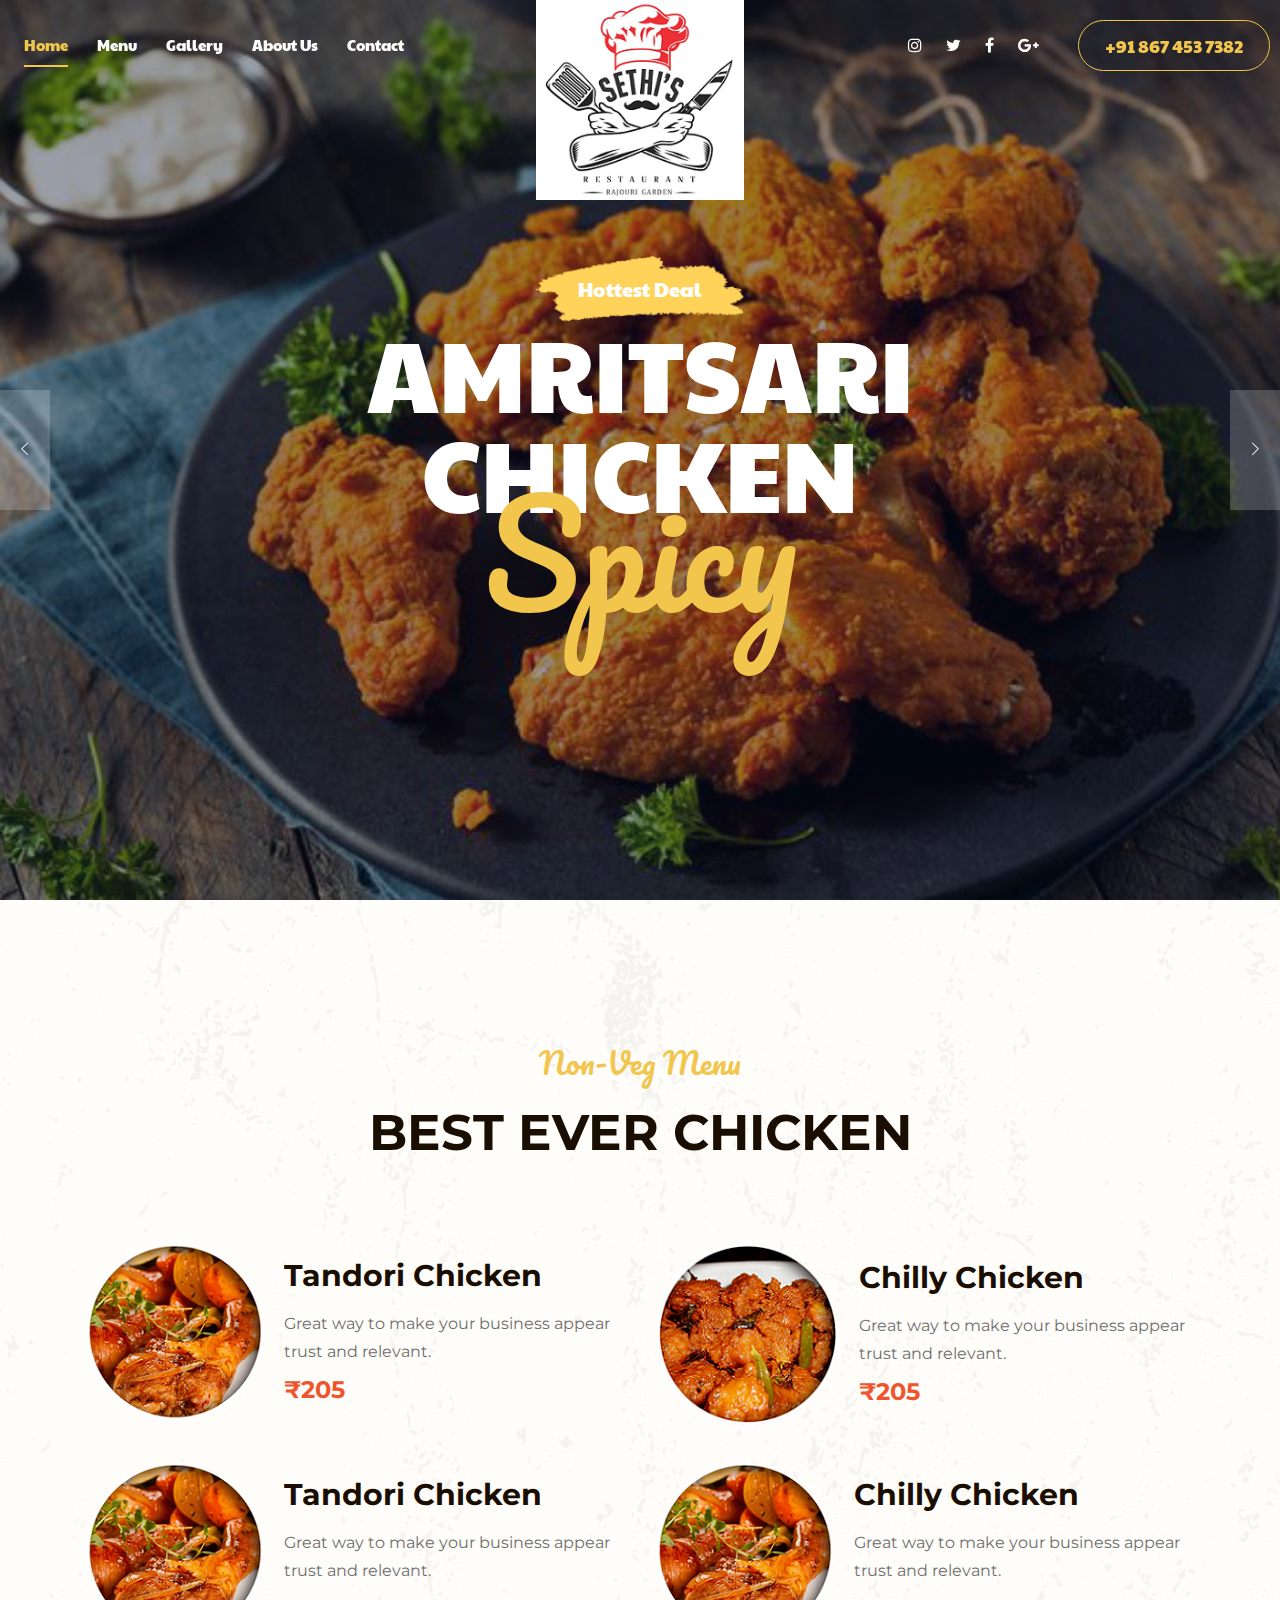
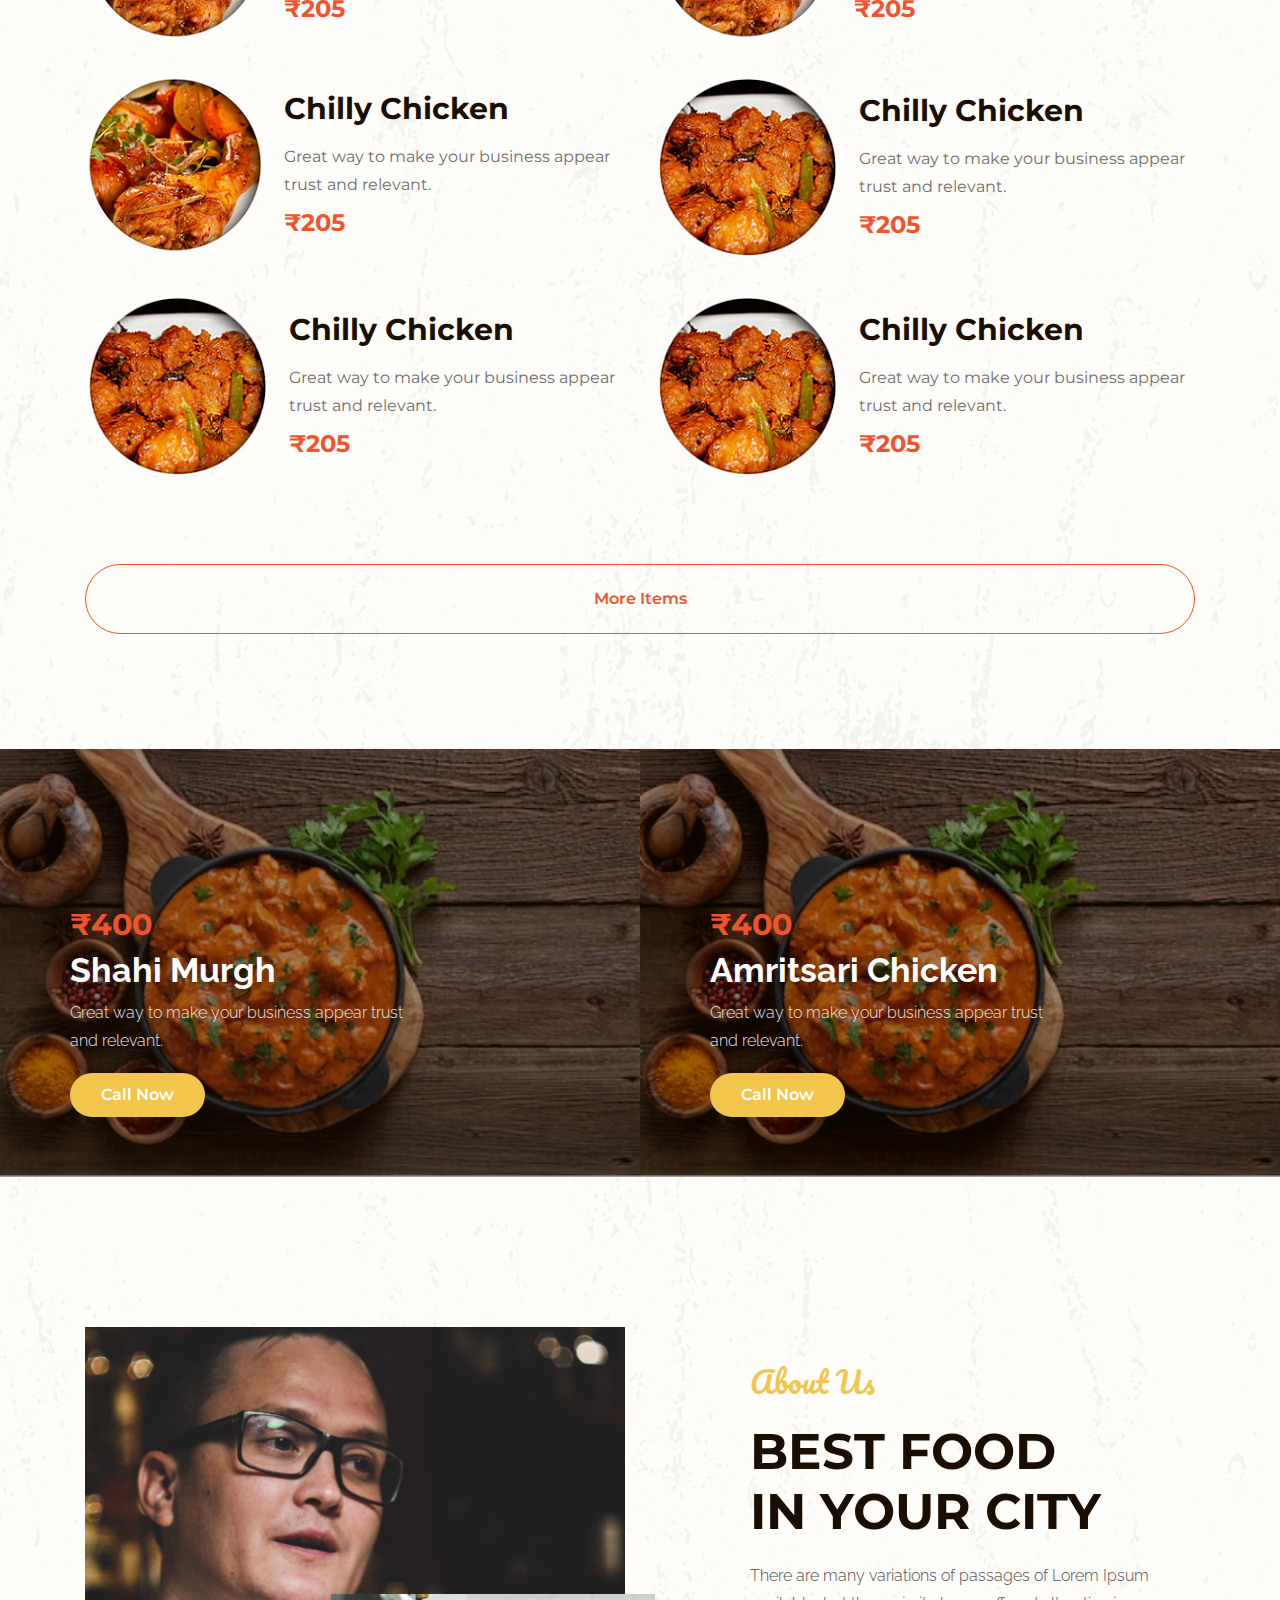
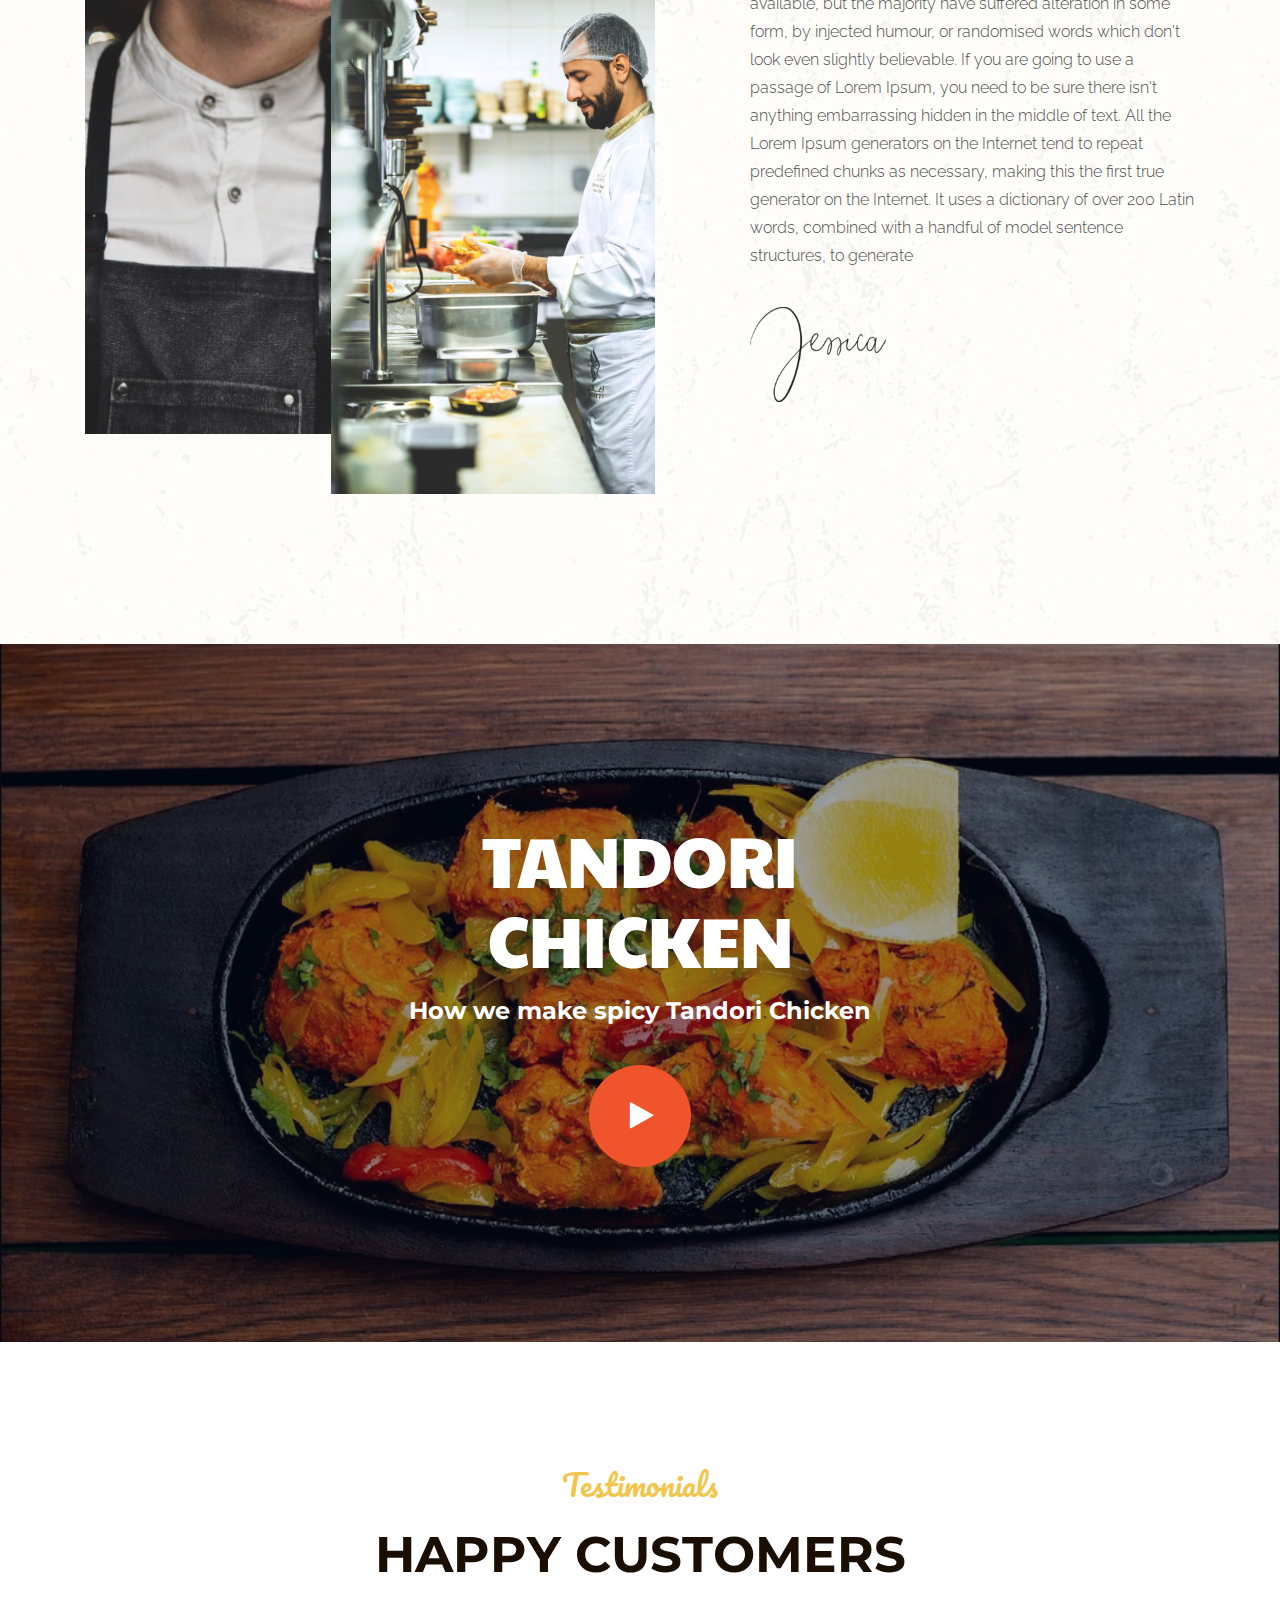
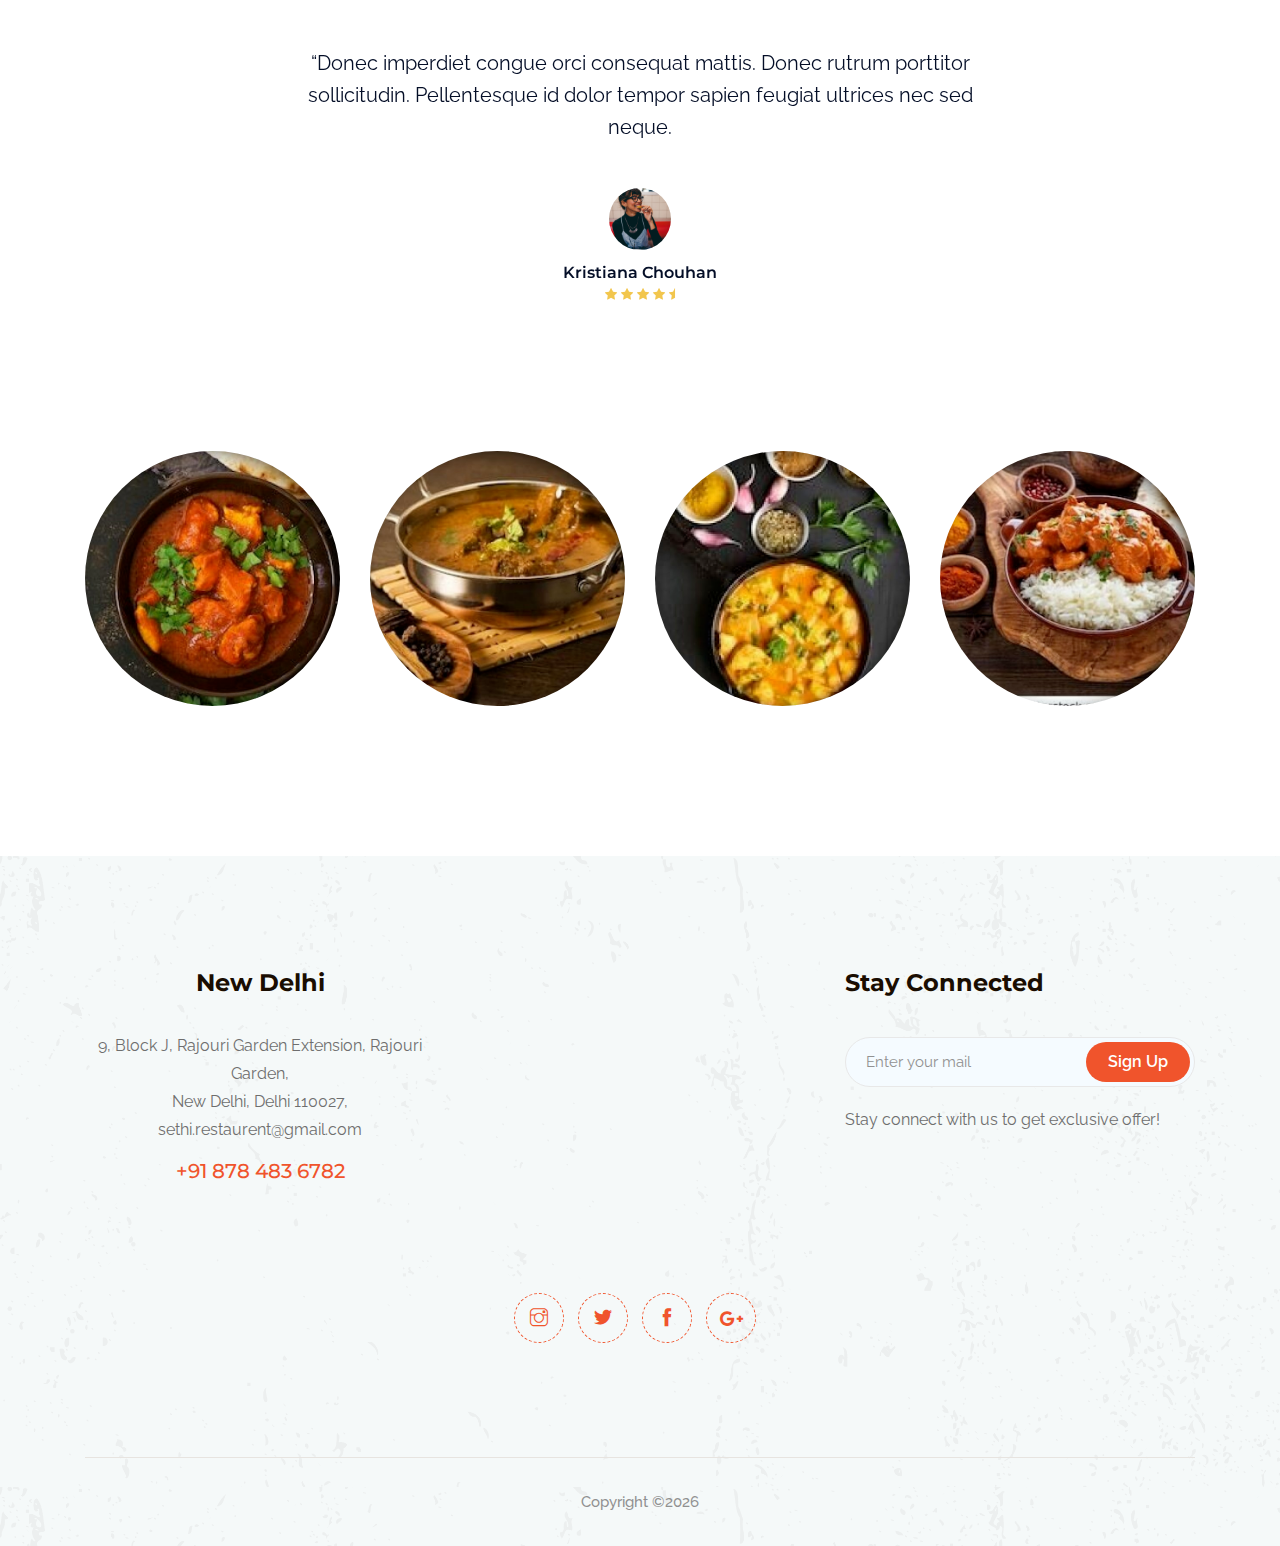
==== commit b1a2a36a: "Update index.html" ====
--- a/index.html
+++ b/index.html
@@ -1,11 +1,7 @@
 <!doctype html>
 <html class="no-js" lang="zxx">
-
-<!-- Mirrored from colorlib.com/preview/theme/burger/index.html by HTTrack Website Copier/3.x [XR&CO'2014], Sat, 27 Jun 2020 04:57:46 GMT -->
-<!-- Added by HTTrack --><meta http-equiv="content-type" content="text/html;charset=UTF-8" /><!-- /Added by HTTrack -->
 <head>
 <meta charset="utf-8">
-<meta http-equiv="x-ua-compatible" content="ie=edge">
 <title>Sethi's Restaurent</title>
 <meta name="description" content="">
 <meta name="viewport" content="width=device-width, initial-scale=1">
@@ -611,4 +607,4 @@
 <script src="js/rocket-loader.min.js" data-cf-settings="b43853bebf115ddf6f849d0b-|49" defer=""></script></body>
 
 <!-- Mirrored from colorlib.com/preview/theme/burger/index.html by HTTrack Website Copier/3.x [XR&CO'2014], Sat, 27 Jun 2020 04:57:46 GMT -->
-</html>+</html>
--- a/css/style.css
+++ b/css/style.css
@@ -714,7 +714,7 @@
   padding: 5px;
   right: 5px;
   margin-top: -5px;
-  top: -31px;
+  top: -69px;
 }
 
 /* line 92, ../../Arafath/CL/December/229. Restaurant (Burger)/HTML/scss/_slick-nav.scss */
@@ -746,7 +746,7 @@
   padding: 5px;
   right: -8px;
   margin-top: -5px;
-  top: -31px;
+  top: -69px;
 }
 
 /* line 1, ../../Arafath/CL/December/229. Restaurant (Burger)/HTML/scss/_header.scss */
